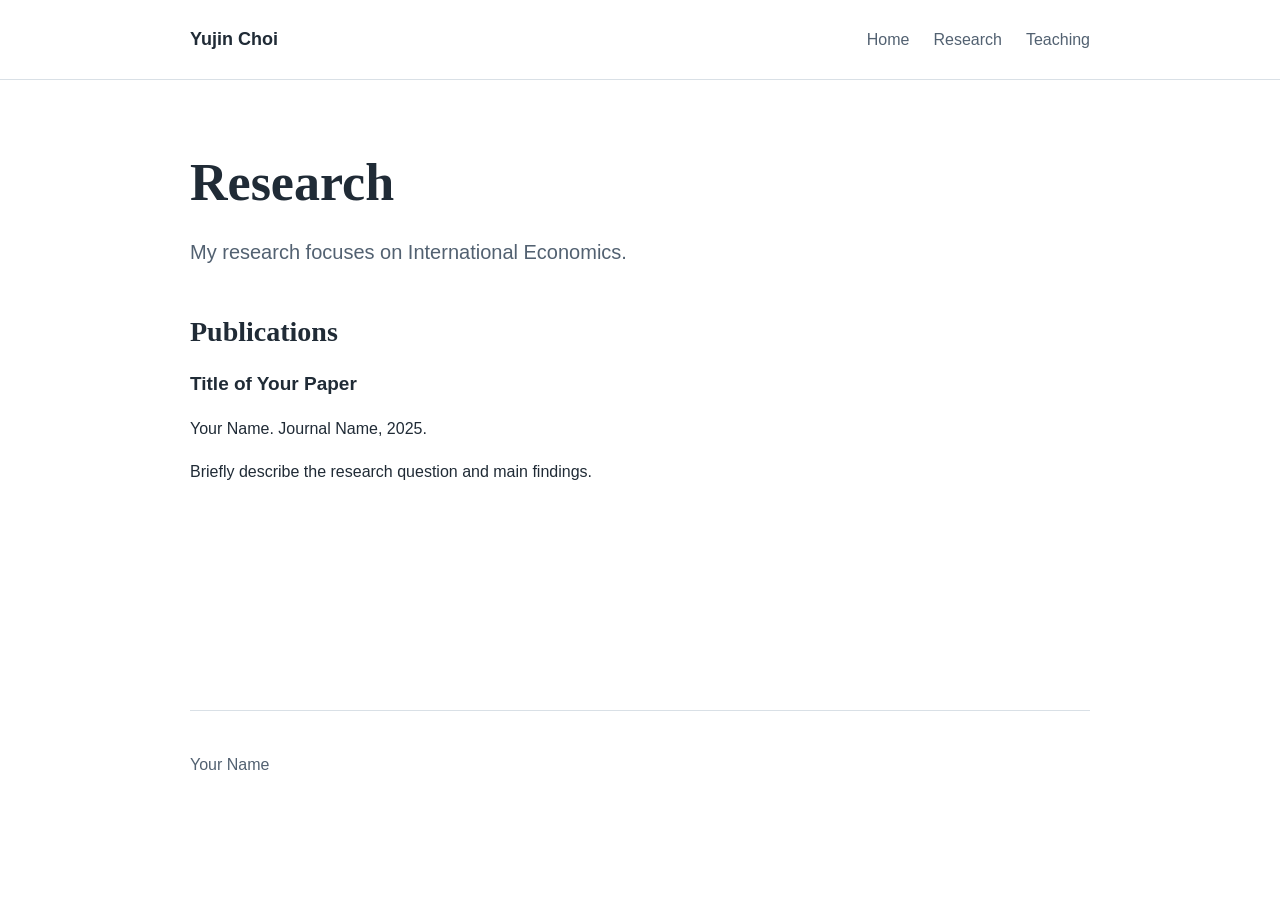
==== research.html @ 0eee665d "Add files via upload" ====
<!DOCTYPE html>
<html lang="en">
<head>
  <meta charset="UTF-8">
  <meta name="viewport" content="width=device-width, initial-scale=1">
  <title>Your Name | Research</title>
  <link rel="stylesheet" href="style.css">
</head>

<body>
  <header class="site-header">
    <div class="container">
      <strong class="site-name">Yujin Choi</strong>

      <nav>
        <a href="index.html">Home</a>
        <a href="research.html">Research</a>
        <a href="teaching.html">Teaching</a>
      </nav>
    </div>
  </header>

  <main class="container">
    <h1>Research</h1>

    <p class="intro">
      My research focuses on International Economics.
    </p>

    <h2>Publications</h2>

    <article>
      <h3>Title of Your Paper</h3>
      <p>
        Your Name. Journal Name, 2025.
      </p>
      <p>
        Briefly describe the research question and main findings.
      </p>
    </article>
  </main>

  <footer class="container">
    <p>Your Name</p>
  </footer>
</body>
</html>
---- style.css ----
:root {
  --text: #202b36;
  --muted: #526171;
  --accent: #1c4263;
  --line: #d9e0e6;
}

* {
  box-sizing: border-box;
}

body {
  margin: 0;
  color: var(--text);
  font-family: Arial, sans-serif;
  font-size: 16px;
  line-height: 1.7;
}

.container {
  width: min(900px, calc(100% - 40px));
  margin: 0 auto;
}

.site-header {
  border-bottom: 1px solid var(--line);
  padding: 24px 0;
}

.site-header .container {
  display: flex;
  justify-content: space-between;
  align-items: center;
  gap: 24px;
}

.site-name {
  font-size: 18px;
}

nav {
  display: flex;
  gap: 24px;
}

nav a {
  color: var(--muted);
  text-decoration: none;
}

nav a:hover {
  color: var(--accent);
  text-decoration: underline;
}

main {
  min-height: 70vh;
  padding: 70px 0;
}

h1,
h2,
h3 {
  line-height: 1.25;
}

h1 {
  font-family: Georgia, serif;
  font-size: 52px;
  margin: 0 0 20px;
}

h2 {
  font-family: Georgia, serif;
  font-size: 28px;
  margin-top: 45px;
}

h3 {
  font-size: 19px;
}

p {
  max-width: 700px;
}

.eyebrow {
  color: var(--accent);
  font-weight: bold;
}

.intro {
  color: var(--muted);
  font-size: 20px;
}

.button {
  display: inline-block;
  border: 1px solid var(--accent);
  color: var(--accent);
  padding: 10px 18px;
  text-decoration: none;
  margin-top: 20px;
}

.button:hover {
  background: var(--accent);
  color: white;
}

footer {
  border-top: 1px solid var(--line);
  color: var(--muted);
  padding: 24px 0;
}

@media (max-width: 600px) {
  .site-header .container {
    align-items: flex-start;
    flex-direction: column;
  }

  nav {
    gap: 16px;
  }

  h1 {
    font-size: 40px;
  }

  main {
    padding: 45px 0;
  }
}
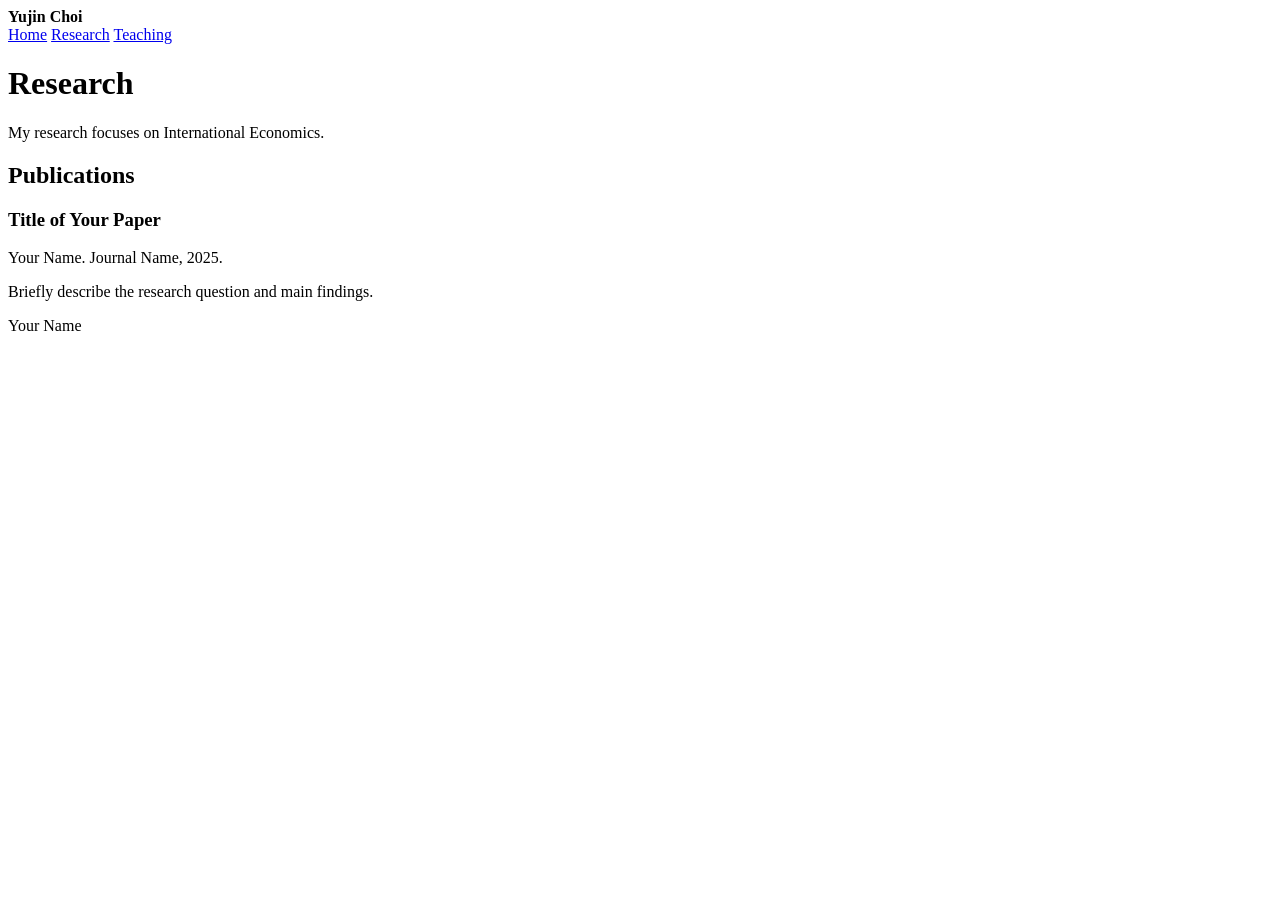
==== commit 86558584: "research.html" ====
--- a/research.html
+++ b/research.html
@@ -44,4 +44,4 @@
     <p>Your Name</p>
   </footer>
 </body>
-</html>+</html>
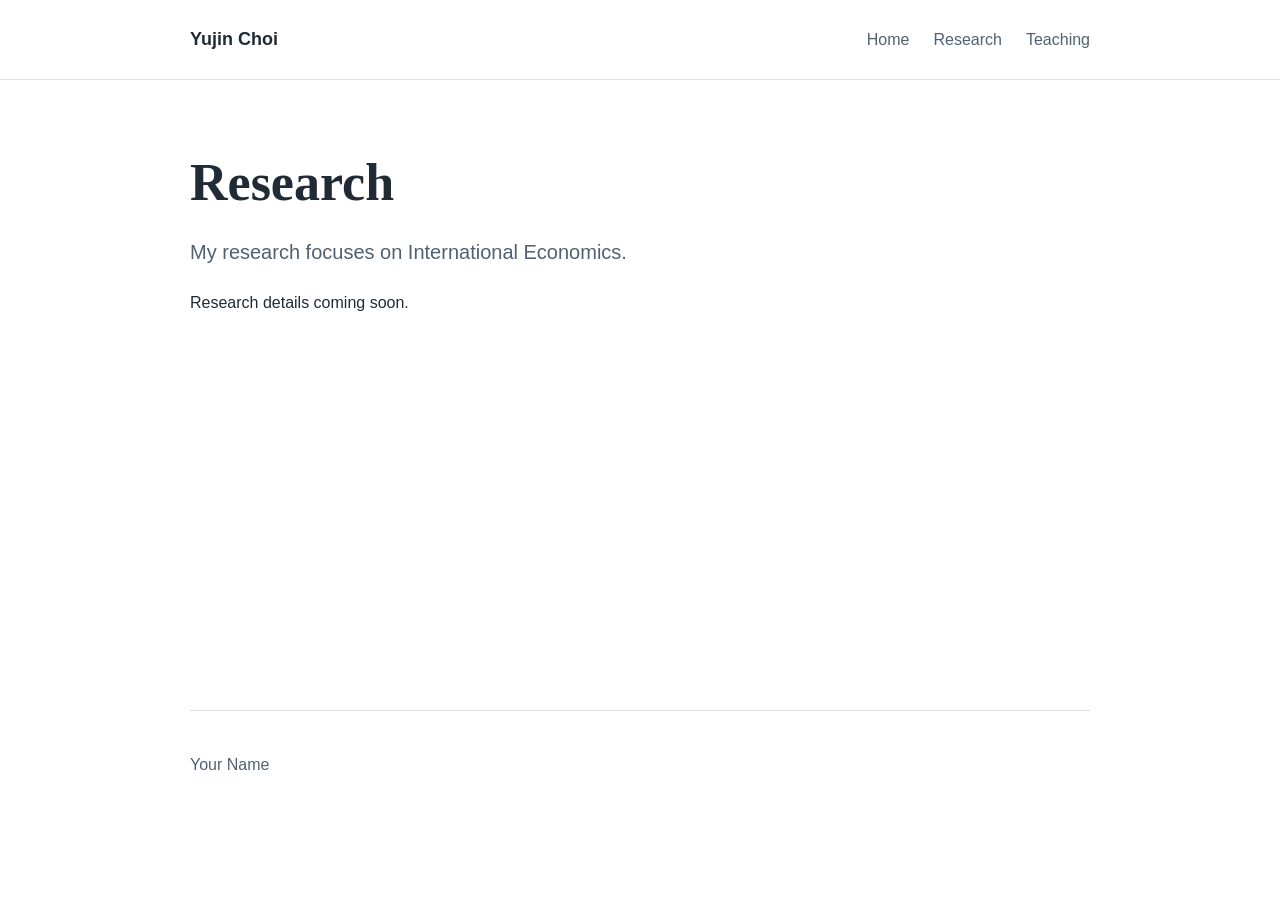
==== commit ac8c9976: "Update research.html" ====
--- a/research.html
+++ b/research.html
@@ -27,17 +27,11 @@
       My research focuses on International Economics.
     </p>
 
-    <h2>Publications</h2>
+    <p>
+      Research details coming soon.
+    </p>
 
-    <article>
-      <h3>Title of Your Paper</h3>
-      <p>
-        Your Name. Journal Name, 2025.
-      </p>
-      <p>
-        Briefly describe the research question and main findings.
-      </p>
-    </article>
+
   </main>
 
   <footer class="container">
--- a/style.css
+++ b/style.css
@@ -0,0 +1,169 @@
+:root {
+  --text: #202b36;
+  --muted: #526171;
+  --accent: #1c4263;
+  --line: #d9e0e6;
+}
+
+* {
+  box-sizing: border-box;
+}
+
+body {
+  margin: 0;
+  color: var(--text);
+  font-family: Arial, sans-serif;
+  font-size: 16px;
+  line-height: 1.7;
+}
+
+.container {
+  width: min(900px, calc(100% - 40px));
+  margin: 0 auto;
+}
+
+.site-header {
+  border-bottom: 1px solid var(--line);
+  padding: 24px 0;
+}
+
+.site-header .container {
+  display: flex;
+  justify-content: space-between;
+  align-items: center;
+  gap: 24px;
+}
+
+.site-name {
+  font-size: 18px;
+}
+
+nav {
+  display: flex;
+  gap: 24px;
+}
+
+nav a {
+  color: var(--muted);
+  text-decoration: none;
+}
+
+nav a:hover {
+  color: var(--accent);
+  text-decoration: underline;
+}
+
+main {
+  min-height: 70vh;
+  padding: 70px 0;
+}
+
+h1,
+h2,
+h3 {
+  line-height: 1.25;
+}
+
+h1 {
+  font-family: Georgia, serif;
+  font-size: 52px;
+  margin: 0 0 20px;
+}
+
+h2 {
+  font-family: Georgia, serif;
+  font-size: 28px;
+  margin-top: 45px;
+}
+
+h3 {
+  font-size: 19px;
+}
+
+p {
+  max-width: 700px;
+}
+
+.eyebrow {
+  color: var(--accent);
+  font-weight: bold;
+}
+
+.intro {
+  color: var(--muted);
+  font-size: 20px;
+}
+
+.button {
+  display: inline-block;
+  border: 1px solid var(--accent);
+  color: var(--accent);
+  padding: 10px 18px;
+  text-decoration: none;
+  margin-top: 20px;
+}
+
+.button:hover {
+  background: var(--accent);
+  color: white;
+}
+.cv-link {
+  margin-top: 28px;
+}
+
+.cv-link a {
+  color: var(--accent);
+  text-decoration: underline;
+  text-underline-offset: 4px;
+}
+
+.cv-link a:hover {
+  color: var(--text);
+}
+
+.work-in-progress {
+  margin-top: 48px;
+}
+
+.paper {
+  border-top: 1px solid var(--line);
+  padding-top: 22px;
+}
+
+.paper h3 {
+  max-width: 700px;
+  margin-bottom: 18px;
+}
+
+.abstract-label {
+  color: var(--muted);
+  font-size: 14px;
+  font-weight: bold;
+  letter-spacing: 0.08em;
+  text-transform: uppercase;
+  margin-bottom: 8px;
+}
+footer {
+  border-top: 1px solid var(--line);
+  color: var(--muted);
+  padding: 24px 0;
+}
+
+@media (max-width: 600px) {
+  .site-header .container {
+    align-items: flex-start;
+    flex-direction: column;
+  }
+
+  nav {
+    gap: 16px;
+  }
+
+  h1 {
+    font-size: 40px;
+  }
+
+  main {
+    padding: 45px 0;
+  }
+}
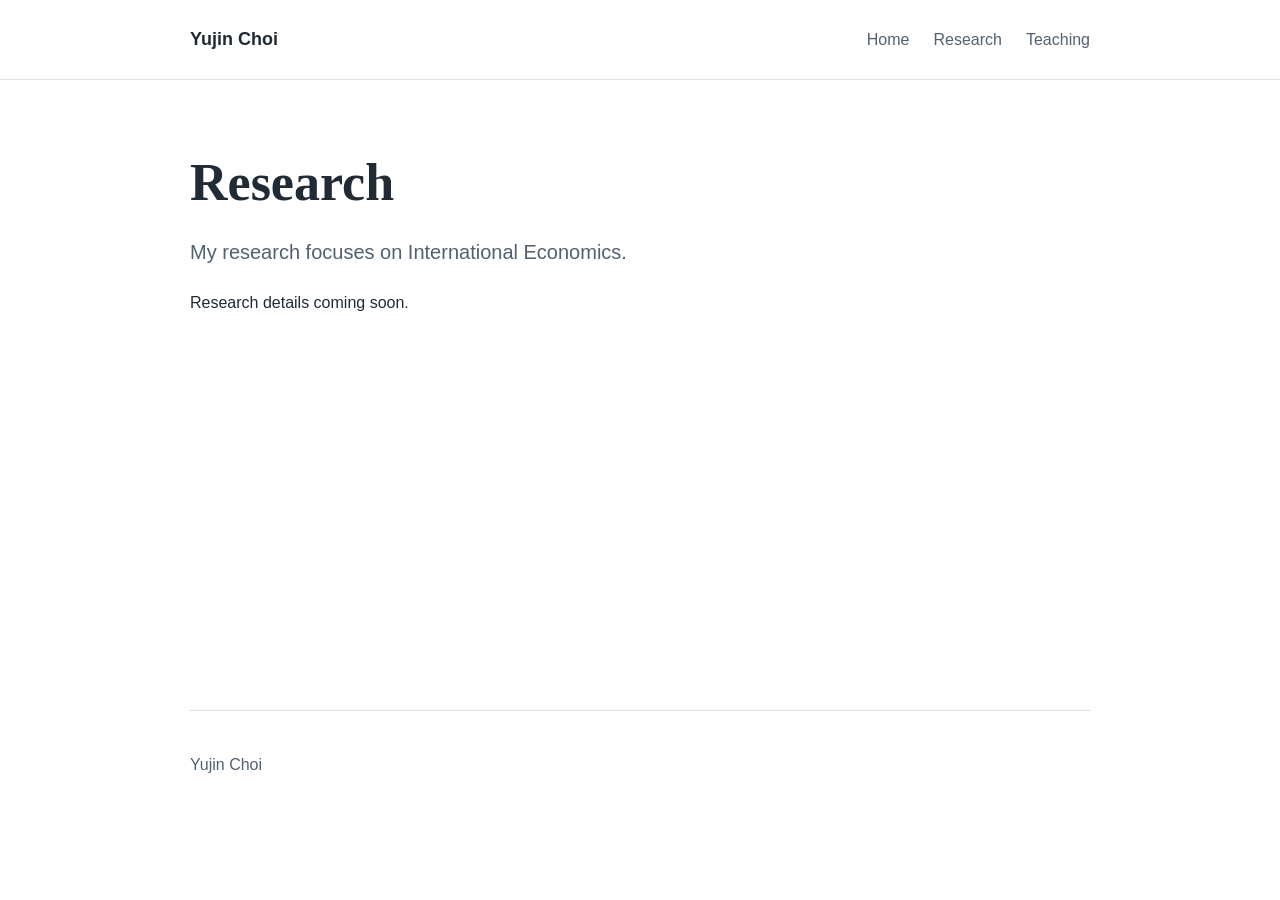
==== commit 35d079da: "Update title and footer with name 'Yujin Choi'" ====
--- a/research.html
+++ b/research.html
@@ -3,7 +3,7 @@
 <head>
   <meta charset="UTF-8">
   <meta name="viewport" content="width=device-width, initial-scale=1">
-  <title>Your Name | Research</title>
+  <title> Yujin Choi | Research</title>
   <link rel="stylesheet" href="style.css">
 </head>
 
@@ -35,7 +35,7 @@
   </main>
 
   <footer class="container">
-    <p>Your Name</p>
+    <p> Yujin Choi </p>
   </footer>
 </body>
 </html>
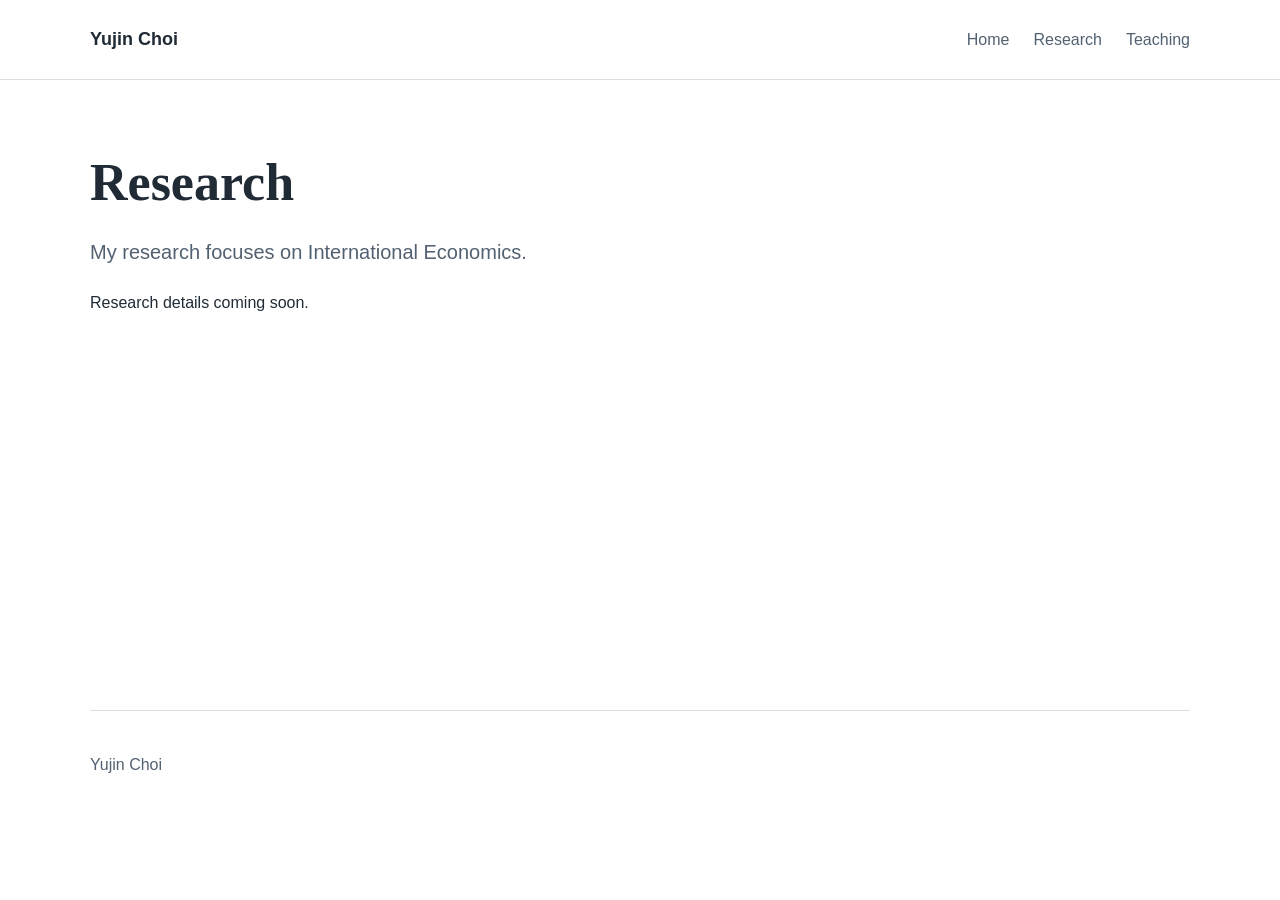
==== commit b279ab74: "Integrate Google Analytics tracking Added Google Analytics tracking script to the HTML file." ====
--- a/research.html
+++ b/research.html
@@ -1,6 +1,17 @@
 <!DOCTYPE html>
 <html lang="en">
 <head>
+  <script async src="https://www.googletagmanager.com/gtag/js?id=G-69RHDYKQL4"></script>
+  <script>
+    window.dataLayer = window.dataLayer || [];
+
+    function gtag() {
+      dataLayer.push(arguments);
+    }
+
+    gtag('js', new Date());
+    gtag('config', 'G-69RHDYKQL4');
+  </script>
   <meta charset="UTF-8">
   <meta name="viewport" content="width=device-width, initial-scale=1">
   <title> Yujin Choi | Research</title>
--- a/style.css
+++ b/style.css
@@ -18,7 +18,7 @@
 }
 
 .container {
-  width: min(900px, calc(100% - 40px));
+  width: min(1100px, calc(100% - 40px));
   margin: 0 auto;
 }
 
@@ -35,6 +35,7 @@
 }
 
 .site-name {
+  color: var(--text);
   font-size: 18px;
 }
 
@@ -87,6 +88,7 @@
 .eyebrow {
   color: var(--accent);
   font-weight: bold;
+  white-space: nowrap;
 }
 
 .intro {
@@ -126,6 +128,8 @@
 }
 
 .paper {
+  width: 100%;
+  max-width: none;
   border-top: 1px solid var(--line);
   padding-top: 22px;
 }
@@ -143,6 +147,21 @@
   text-transform: uppercase;
   margin-bottom: 8px;
 }
+
+.abstract {
+  width: 100%;
+  max-width: none;
+  margin: 0 0 24px 0;
+  color: var(--text);
+  font-size: 16px;
+  line-height: 1.8;
+  text-align: justify;
+  text-align-last: left;
+  text-justify: inter-word;
+  hyphens: auto;
+  overflow-wrap: break-word;
+}
+
 footer {
   border-top: 1px solid var(--line);
   color: var(--muted);
@@ -150,6 +169,11 @@
 }
 
 @media (max-width: 600px) {
+  .eyebrow {
+    font-size: 12px;
+    letter-spacing: -0.02em;
+  }
+
   .site-header .container {
     align-items: flex-start;
     flex-direction: column;
